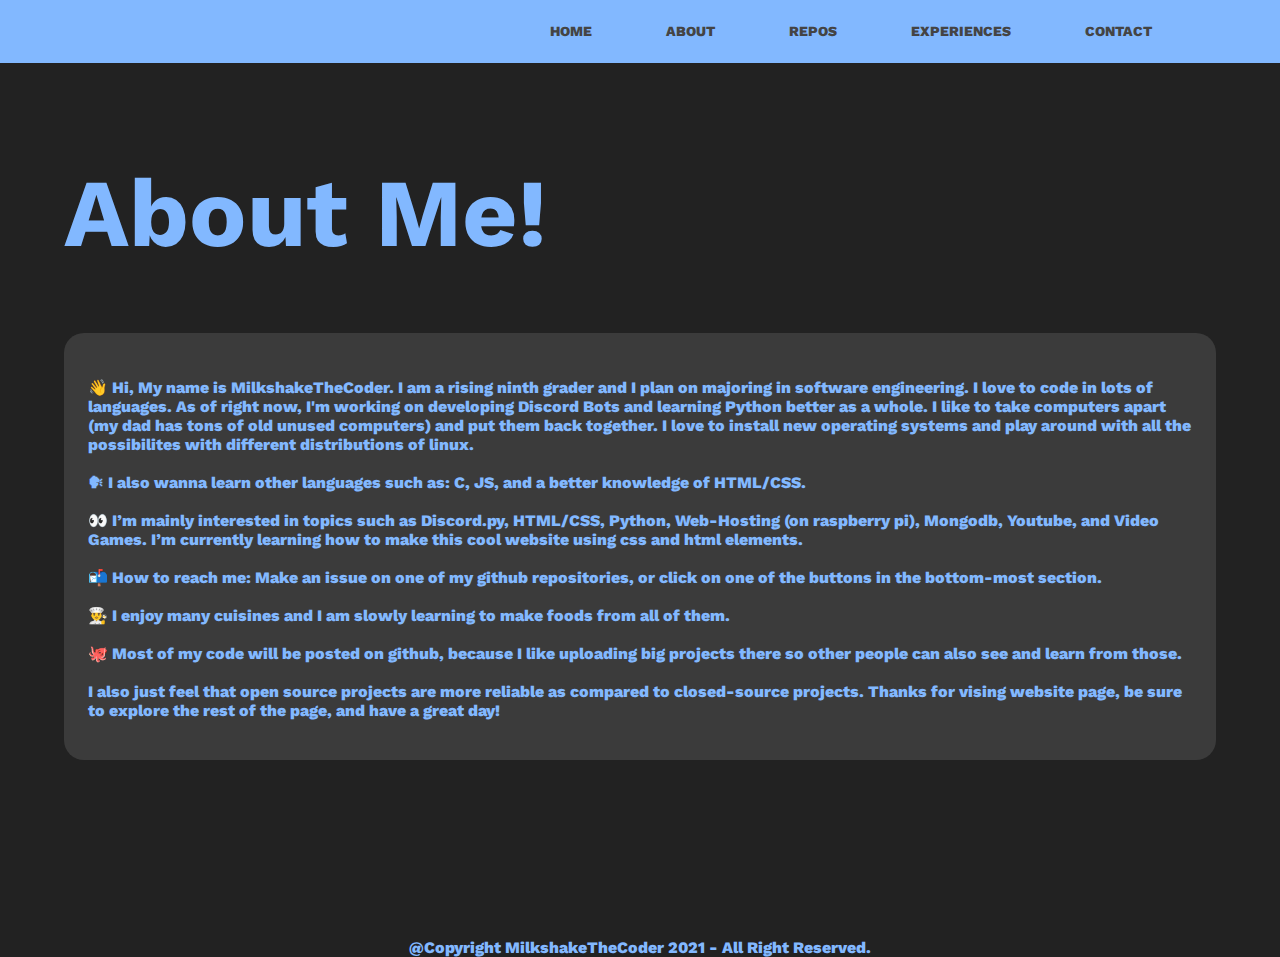
==== about.html @ 90c06dbe "updated a TON of stuff" ====
<html>
  <head>
    <meta charset="UTF-8">
    <meta name="viewport" content="width=device-width, initial-scale=1.0">
    <meta http-equiv="X-UA-Compatible" content="ie=edge">
    <link rel="stylesheet" href="https://use.fontawesome.com/releases/v5.2.0/css/all.css" integrity="sha384-hWVjflwFxL6sNzntih27bfxkr27PmbbK/iSvJ+a4+0owXq79v+lsFkW54bOGbiDQ"
      crossorigin="anonymous">
    <link rel="stylesheet" href="stylesheet.css">
    <title>Beta-Site</title>
  </head>
<header>
    <div class="container">
      <h1 class="logo"></h1>
      <nav>
        <ul>
          <li><a href="index.html">Home</a></li>
          <li><a href="about.html">About</a></li>
          <li><a href="repos.html">Repos</a></li>
          <li><a href="experiences.html">Experiences</a></li>
          <li><a href="contact.html">Contact</a></li>
        </ul>
      </nav>
    </div>
</header>
<main id="about">
  <h1 style="font-size: 6rem; color: #82b8ff;">
    About Me!
  </h1>
  <section>
    <p style="color: #82b8ff;"><br>👋 Hi, My name is MilkshakeTheCoder. I am a rising ninth grader and I plan on majoring in software engineering. I love to code in lots of languages. As of right now, I'm working on developing Discord Bots and learning Python better as a whole. I like to take computers apart (my dad has tons of old unused computers) and put them back together. I love to install new operating systems and play around with all the possibilites with different distributions of linux. <br> <br> 

        🗣 I also wanna learn other languages such as: C, JS, and a better knowledge of HTML/CSS. <br> <br> 
        
        👀 I’m mainly interested in topics such as Discord.py, HTML/CSS, Python, Web-Hosting (on raspberry pi), Mongodb, Youtube, and Video Games. I’m currently learning how to make this cool website using css and html elements. <br> <br> 
        
        📬 How to reach me: Make an issue on one of my github repositories, or click on one of the buttons in the bottom-most section. <br> <br> 
        
        👨‍🍳 I enjoy many cuisines and I am slowly learning to make foods from all of them. <br> <br> 
        
        🐙 Most of my code will be posted on github, because I like uploading big projects there so other people can also see and learn from those. <br> <br> 
        
        I also just feel that open source projects are more reliable as compared to closed-source projects. Thanks for vising website page, be sure to explore the rest of the page, and have a great day!
    </p>
  </section>
</main>
<footer style="text-align: center; color: #82b8ff;">
  @Copyright MilkshakeTheCoder 2021 - All Right Reserved. 
</footer>
</html>
---- stylesheet.css ----
@import url('https://fonts.googleapis.com/css?family=Work+Sans:400,600');
html {
  scroll-behavior: smooth;
  scroll-padding-top: 5rem;
}
body {
	margin: 0;
	background: #222;
	font-family: 'Work Sans', sans-serif;
	font-weight: 800;
}

.container {
	width: 80%;
	margin: 0 auto;
}

header {
  background: #82b8ff;
}

header::after {
  content: '';
  display: table;
  clear: both;
}

.logo {
  float: left;
  padding: 10px 0;
}

nav {
  float: right;
}

nav ul {
  margin: 0;
  padding: 0;
  list-style: none;
}

nav li {
  display: inline-block;
  margin-left: 70px;
  padding-top: 23px;

  position: relative;
}

nav a {
  color: #444;
  text-decoration: none;
  text-transform: uppercase;
  font-size: 14px;
}

nav a:hover {
  color: #000;
}

nav a::before {
  content: '';
  display: block;
  height: 5px;
  background-color: #444;

  position: absolute;
  top: 0;
  width: 0%;

  transition: all ease-in-out 250ms;
}

nav a:hover::before {
  width: 100%;
}
main {
  padding: 4rem;
  margin-bottom: 10vh; }
  main#home {
    overflow: hidden; }
    main#home h1 {
      margin-top: 20vh;
      font-size: 6rem; 
      color: #82b8ff;
    }
    main#home h1:hover {
      transform: translateY(-7%);
    }
  main#about {
    overflow: hidden; }
    main#about h1 {
      margin-top: 30px; }
  main#repos {
    overflow: hidden; }
    main#repos h1 {
      margin-top: 30px; }
  main#experiences {
    overflow: hidden; }
    main#experiences h1 {
      margin-top: 30px; }
  main#contact {
    overflow: hidden; }
    main#contact h1 {
      margin-top: 30px; }

.github{
  margin-right: 10px;
}
.github:hover{
    transform: translateY(-7%);
}
.discord:hover{
    transform: translateY(-7%);
}
.stackoverflow:hover{
    transform: translateY(-7%);
}
.homeport{
  width: 400px;
  margin-right: 70px;
  margin-top: 70px;
  cursor: pointer;
}
section {
  background-color: rgb(59, 59, 59);
  margin-bottom: 24px;
  min-height: flex;
  width: fit-content;
  min-width: fit-content;
  height: flex;
  padding-left: 24px;
  padding-right: 24px;
  padding-bottom: 24px;
  padding-top: 10px;
  margin-left: auto;
  margin-right: auto;
  border-radius: 20px;
  border-color: #FFFFFF;
  }
  img.small {
  border-radius: 35px;
  border: 1px solid Black;
  }
  img.medium {
  border-radius: 35px;
  border: 1px solid Black;
  height: 210px;
  width: 520px;
  }
  section h2 {
    padding-top: 15px;
    text-align:center;
  }
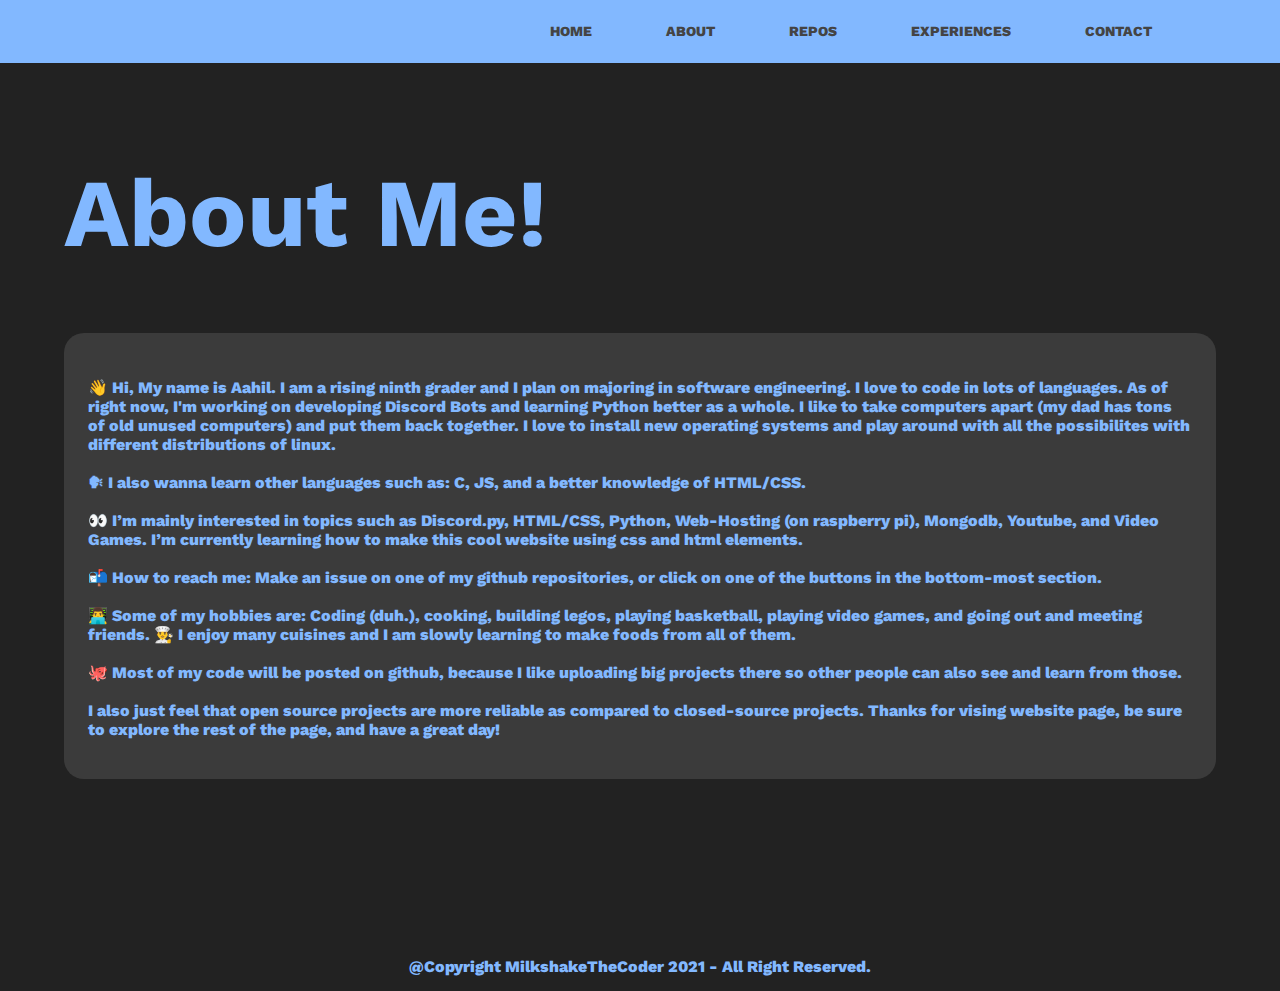
==== commit d4d310a8: "updated about.html" ====
--- a/about.html
+++ b/about.html
@@ -6,7 +6,7 @@
     <link rel="stylesheet" href="https://use.fontawesome.com/releases/v5.2.0/css/all.css" integrity="sha384-hWVjflwFxL6sNzntih27bfxkr27PmbbK/iSvJ+a4+0owXq79v+lsFkW54bOGbiDQ"
       crossorigin="anonymous">
     <link rel="stylesheet" href="stylesheet.css">
-    <title>Beta-Site</title>
+    <title>About Me</title>
   </head>
 <header>
     <div class="container">
@@ -27,7 +27,8 @@
     About Me!
   </h1>
   <section>
-    <p style="color: #82b8ff;"><br>👋 Hi, My name is MilkshakeTheCoder. I am a rising ninth grader and I plan on majoring in software engineering. I love to code in lots of languages. As of right now, I'm working on developing Discord Bots and learning Python better as a whole. I like to take computers apart (my dad has tons of old unused computers) and put them back together. I love to install new operating systems and play around with all the possibilites with different distributions of linux. <br> <br> 
+    <p style="color: #82b8ff;"><br>
+        👋 Hi, My name is Aahil. I am a rising ninth grader and I plan on majoring in software engineering. I love to code in lots of languages. As of right now, I'm working on developing Discord Bots and learning Python better as a whole. I like to take computers apart (my dad has tons of old unused computers) and put them back together. I love to install new operating systems and play around with all the possibilites with different distributions of linux. <br> <br> 
 
         🗣 I also wanna learn other languages such as: C, JS, and a better knowledge of HTML/CSS. <br> <br> 
         
@@ -35,6 +36,8 @@
         
         📬 How to reach me: Make an issue on one of my github repositories, or click on one of the buttons in the bottom-most section. <br> <br> 
         
+        👨‍💻 Some of my hobbies are: Coding (duh.), cooking, building legos, playing basketball, playing video games, and going out and meeting friends.
+
         👨‍🍳 I enjoy many cuisines and I am slowly learning to make foods from all of them. <br> <br> 
         
         🐙 Most of my code will be posted on github, because I like uploading big projects there so other people can also see and learn from those. <br> <br> 
--- a/stylesheet.css
+++ b/stylesheet.css
@@ -104,6 +104,10 @@
     overflow: hidden; }
     main#contact h1 {
       margin-top: 30px; }
+  main#cbot {
+    overflow: hidden; }
+    main#cbot h1 {
+      margin-top: 30px;}
 
 .github{
   margin-right: 10px;
@@ -152,4 +156,8 @@
   section h2 {
     padding-top: 15px;
     text-align:center;
-  }+  }
+
+footer {
+  margin-bottom: 15px;
+}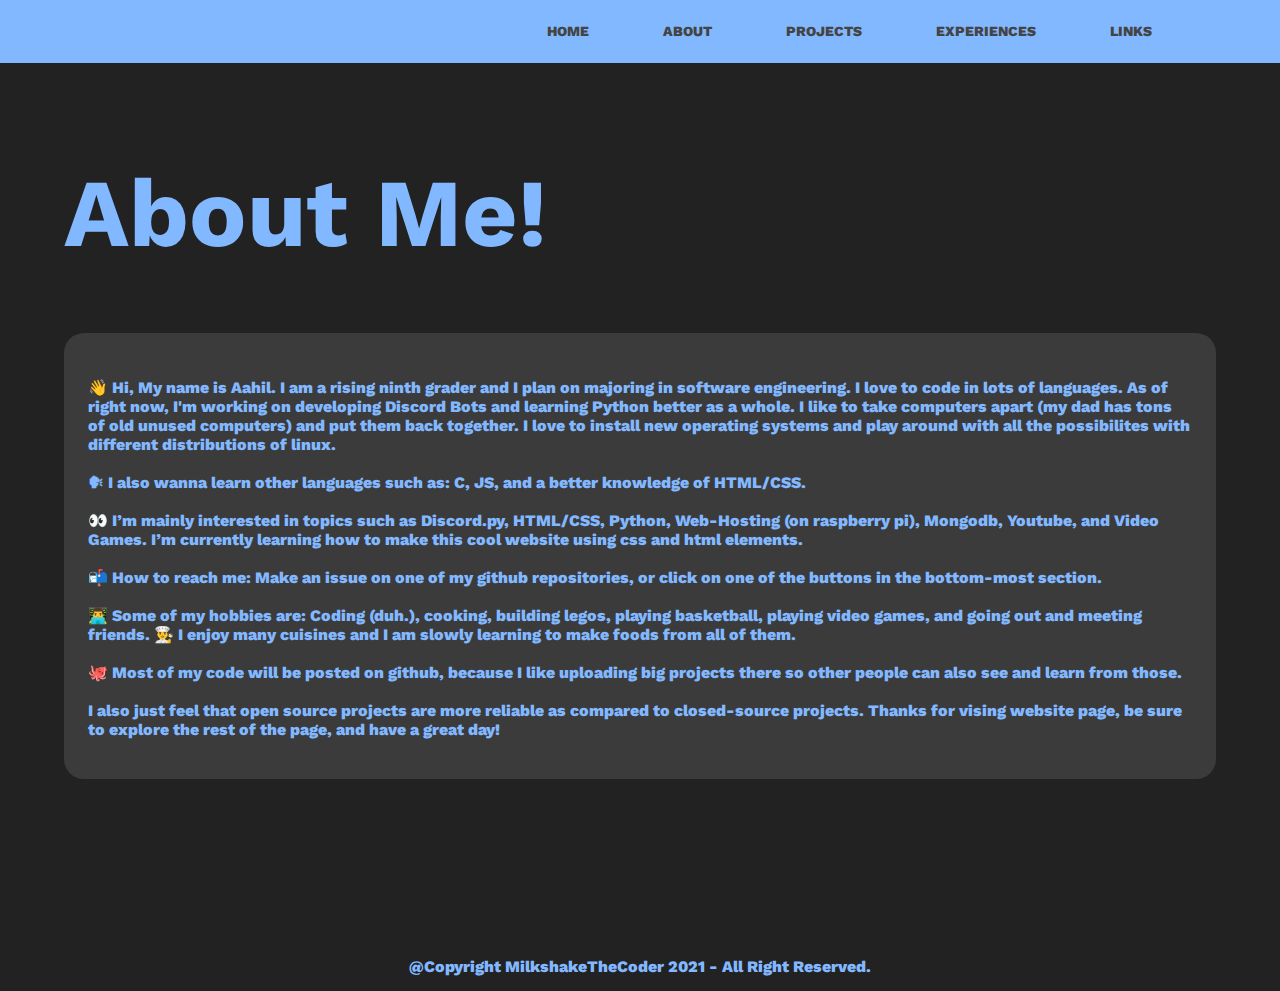
==== commit c7b071fb: "semi-major rewrite" ====
--- a/about.html
+++ b/about.html
@@ -5,7 +5,7 @@
     <meta http-equiv="X-UA-Compatible" content="ie=edge">
     <link rel="stylesheet" href="https://use.fontawesome.com/releases/v5.2.0/css/all.css" integrity="sha384-hWVjflwFxL6sNzntih27bfxkr27PmbbK/iSvJ+a4+0owXq79v+lsFkW54bOGbiDQ"
       crossorigin="anonymous">
-    <link rel="stylesheet" href="stylesheet.css">
+    <link rel="stylesheet" href="main.css">
     <title>About Me</title>
   </head>
 <header>
@@ -13,11 +13,11 @@
       <h1 class="logo"></h1>
       <nav>
         <ul>
-          <li><a href="index.html">Home</a></li>
-          <li><a href="about.html">About</a></li>
-          <li><a href="repos.html">Repos</a></li>
-          <li><a href="experiences.html">Experiences</a></li>
-          <li><a href="contact.html">Contact</a></li>
+          <li><a href="https://milkshakethecoder.github.io/index.html">Home</a></li>
+          <li><a href="https://milkshakethecoder.github.io/about.html">About</a></li>
+          <li><a href="https://milkshakethecoder.github.io/projects.html">Projects</a></li>
+          <li><a href="https://milkshakethecoder.github.io/experiences.html">Experiences</a></li>
+          <li><a href="https://milkshakethecoder.github.io/links.html">Links</a></li>
         </ul>
       </nav>
     </div>
--- a/main.css
+++ b/main.css
@@ -0,0 +1,288 @@
+@import url('https://fonts.googleapis.com/css?family=Work+Sans:400,600');
+html {
+  scroll-behavior: smooth;
+  scroll-padding-top: 5rem;
+}
+body {
+	margin: 0;
+	background: #222;
+	font-family: 'Work Sans', sans-serif;
+	font-weight: 800;
+}
+
+.container {
+	width: 80%;
+	margin: 0 auto;
+}
+
+header {
+  background: #82b8ff;
+}
+
+header::after {
+  content: '';
+  display: table;
+  clear: both;
+}
+
+.logo {
+  float: left;
+  padding: 10px 0;
+}
+
+nav {
+  float: right;
+}
+
+nav ul {
+  margin: 0;
+  padding: 0;
+  list-style: none;
+}
+
+nav li {
+  display: inline-block;
+  margin-left: 70px;
+  padding-top: 23px;
+
+  position: relative;
+}
+
+nav a {
+  color: #444;
+  text-decoration: none;
+  text-transform: uppercase;
+  font-size: 14px;
+}
+
+nav a:hover {
+  color: #000;
+}
+
+nav a::before {
+  content: '';
+  display: block;
+  height: 5px;
+  background-color: #444;
+
+  position: absolute;
+  top: 0;
+  width: 0%;
+
+  transition: all ease-in-out 250ms;
+}
+
+nav a:hover::before {
+  width: 100%;
+}
+main {
+  padding: 4rem;
+  margin-bottom: 10vh; }
+  main#home {
+    overflow: hidden; }
+    main#home h1 {
+      margin-top: 20vh;
+      font-size: 6rem; 
+      color: #82b8ff;
+    }
+    main#home h1:hover {
+      transform: translateY(-7%);
+    }
+  main#about {
+    overflow: hidden; }
+    main#about h1 {
+      margin-top: 30px; }
+  main#projects {
+    overflow: hidden; }
+    main#projects h1 {
+      margin-top: 30px; }
+  main#experiences {
+    overflow: hidden; }
+    main#experiences h1 {
+      margin-top: 30px; }
+  main#links {
+    overflow: hidden; }
+    main#links h1 {
+      margin-top: 30px; }
+  main#cbot {
+    overflow: hidden; }
+    main#cbot h1 {
+      margin-top: 30px;}
+
+.github{
+  margin-right: 10px;
+}
+.github:hover{
+    transform: translateY(-7%);
+}
+.discord:hover{
+    transform: translateY(-7%);
+}
+.stackoverflow:hover{
+    transform: translateY(-7%);
+}
+.homeport{
+  width: 400px;
+  margin-right: 70px;
+  margin-top: 70px;
+  cursor: pointer;
+}
+section {
+  background-color: rgb(59, 59, 59);
+  margin-bottom: 24px;
+  min-height: flex;
+  width: fit-content;
+  min-width: fit-content;
+  height: flex;
+  padding-left: 24px;
+  padding-right: 24px;
+  padding-bottom: 24px;
+  padding-top: 10px;
+  margin-left: auto;
+  margin-right: auto;
+  border-radius: 20px;
+  border-color: #FFFFFF;
+  }
+  img.small {
+  border-radius: 35px;
+  border: 1px solid Black;
+  }
+  img.medium {
+  border-radius: 35px;
+  border: 1px solid Black;
+  height: 210px;
+  width: 520px;
+  }
+  section h2 {
+    padding-top: 10px;
+    text-align:center;
+  }
+
+footer {
+  margin-bottom: 15px;
+}
+/* width */
+::-webkit-scrollbar {
+  width: 10px;
+}
+/* Track */
+::-webkit-scrollbar-track {
+  background: #222; 
+}
+ 
+/* Handle */
+::-webkit-scrollbar-thumb {
+  background: #82b8ff;
+}
+
+/* Handle on hover
+::-webkit-scrollbar-thumb:hover {
+  background: #0000FF; 
+} */
+
+/* minithing{
+  /* border-color: #82b8ff;
+  border: 2.5px solid #82b8ff;
+  min-height: flex;
+  width: fit-content;
+  min-width: fit-content;
+  height: flex;
+  padding-left: 24px;
+  padding-right: 24px;
+  padding-bottom: 24px;
+  padding-top: 10px;
+  border-radius: 20px;
+  align-items: center;
+  background-color: rgb(235, 26, 26);
+  margin-bottom: 24px;
+  min-height: flex;
+  width: fit-content;
+  min-width: fit-content;
+  height: flex;
+  padding-left: 24px;
+  padding-right: 24px;
+  padding-bottom: 24px;
+  padding-top: 10px;
+  margin-left: auto;
+  margin-right: auto;
+  border-radius: 20px;
+  border-color: #FFFFFF;  
+  }
+  minithing img {
+  width: 70px;
+  } */
+
+* {
+  box-sizing: border-box;
+}
+/* Position the image container (needed to position the left and right arrows) */
+.imgcontainer {
+  position: relative;
+}
+/* Hide the images by default */
+.Slides {
+  display: none;
+}
+/* Add a pointer when hovering over the thumbnail images */
+.cursor {
+  cursor: pointer;
+}
+/* Next & previous buttons */
+.prev,
+.next {
+  cursor: pointer;
+  position: absolute;
+  top: 40%;
+  width: auto;
+  padding: 16px;
+  margin-top: -50px;
+  color: white;
+  font-weight: bold;
+  font-size: 20px;
+  border-radius: 0 3px 3px 0;
+  user-select: none;
+  -webkit-user-select: none;
+}
+/* Position the "next button" to the right */
+.next {
+  right: 0;
+  border-radius: 3px 0 0 3px;
+}
+/* On hover, add a black background color with a little bit see-through */
+.prev:hover,
+.next:hover {
+  background-color: rgba(0, 0, 0, 0.8);
+}
+/* Number text (1/3 etc) */
+.numbertext {
+  color: #f2f2f2;
+  font-size: 12px;
+  padding: 8px 12px;
+  position: absolute;
+  top: 0;
+}
+/* Container for image text */
+.caption-container {
+  text-align: center;
+  background-color: #222;
+  padding: 2px 16px;
+  color: white;
+}
+.row:after {
+  content: "";
+  display: table;
+  clear: both;
+}
+/* Six columns side by side */
+.column {
+  float: left;
+  width: 16.66%;
+}
+/* Add a transparency effect for thumnbail images */
+.demo {
+  opacity: 0.6;
+}
+.active,
+.demo:hover {
+  opacity: 1;
+}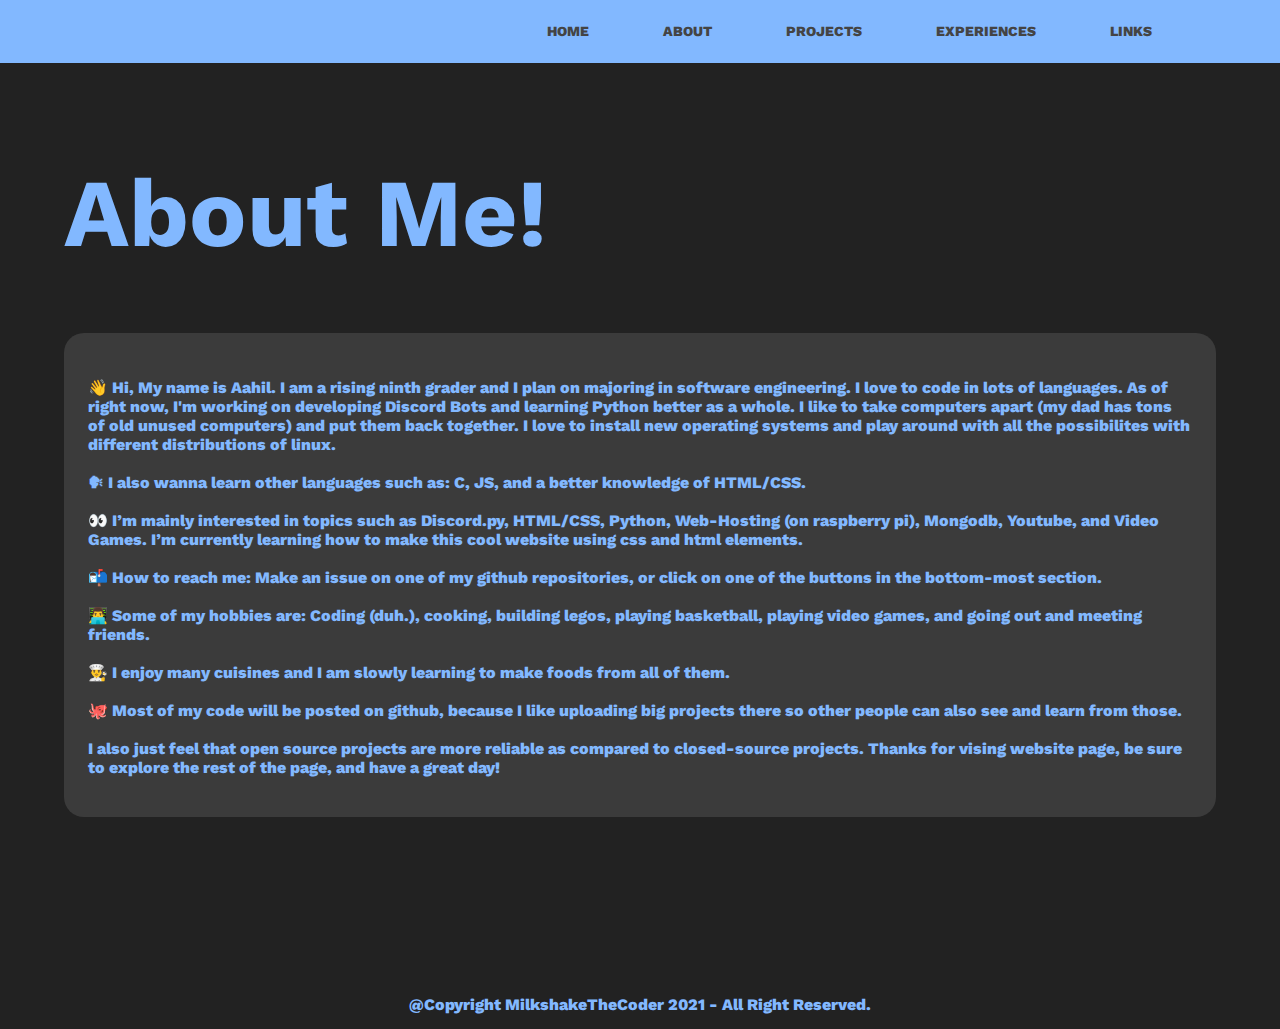
==== commit bd85bb23: "minor details about.html" ====
--- a/about.html
+++ b/about.html
@@ -36,7 +36,7 @@
         
         📬 How to reach me: Make an issue on one of my github repositories, or click on one of the buttons in the bottom-most section. <br> <br> 
         
-        👨‍💻 Some of my hobbies are: Coding (duh.), cooking, building legos, playing basketball, playing video games, and going out and meeting friends.
+        👨‍💻 Some of my hobbies are: Coding (duh.), cooking, building legos, playing basketball, playing video games, and going out and meeting friends. <br> <br>
 
         👨‍🍳 I enjoy many cuisines and I am slowly learning to make foods from all of them. <br> <br> 
         
--- a/main.css
+++ b/main.css
@@ -85,9 +85,15 @@
       font-size: 6rem; 
       color: #82b8ff;
     }
-    main#home h1:hover {
+    main#home h1 span#header:hover {
       transform: translateY(-7%);
     }
+    /* main#header {
+      color: #82b8ff;
+    }
+    #header:hover {
+        transform: translateY(-7%);
+    } */
   main#about {
     overflow: hidden; }
     main#about h1 {
@@ -104,10 +110,6 @@
     overflow: hidden; }
     main#links h1 {
       margin-top: 30px; }
-  main#cbot {
-    overflow: hidden; }
-    main#cbot h1 {
-      margin-top: 30px;}
 
 .github{
   margin-right: 10px;
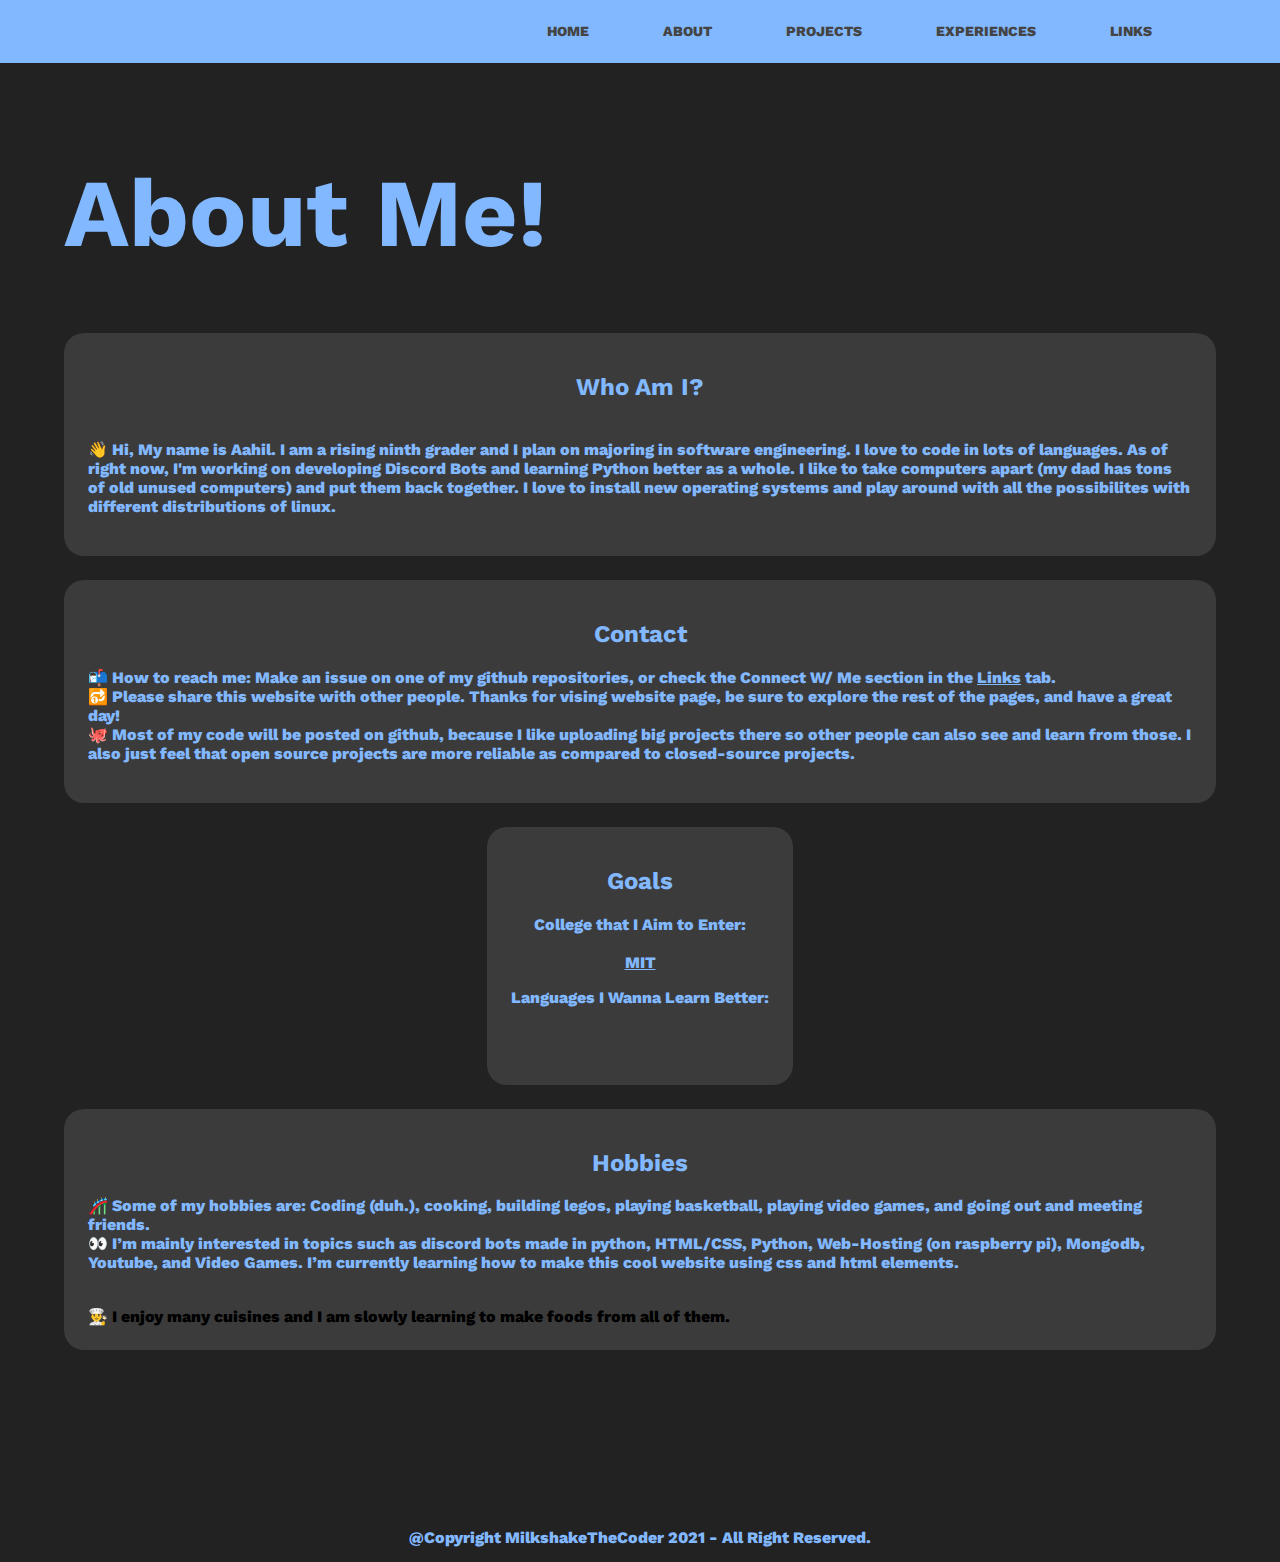
==== commit fb9266fd: "updating about" ====
--- a/about.html
+++ b/about.html
@@ -7,6 +7,17 @@
       crossorigin="anonymous">
     <link rel="stylesheet" href="main.css">
     <title>About Me</title>
+    <style type="text/css">
+      #header {
+        color: #82b8ff;
+        position: relative;
+        top: 0;
+        transition: top ease 0.4s;
+      }
+      #header:hover {
+        top: -10px;
+      }
+    </style>
   </head>
 <header>
     <div class="container">
@@ -23,30 +34,38 @@
     </div>
 </header>
 <main id="about">
-  <h1 style="font-size: 6rem; color: #82b8ff;">
-    About Me!
+  <h1>
+    <span id="header">A</span><span id="header">b</span><span id="header">o</span><span id="header">u</span><span id="header">t</span> <span id="header">M</span><span id="header">e</span><span id="header">!</span>
   </h1>
   <section>
-    <p style="color: #82b8ff;"><br>
-        👋 Hi, My name is Aahil. I am a rising ninth grader and I plan on majoring in software engineering. I love to code in lots of languages. As of right now, I'm working on developing Discord Bots and learning Python better as a whole. I like to take computers apart (my dad has tons of old unused computers) and put them back together. I love to install new operating systems and play around with all the possibilites with different distributions of linux. <br> <br> 
-
-        🗣 I also wanna learn other languages such as: C, JS, and a better knowledge of HTML/CSS. <br> <br> 
-        
-        👀 I’m mainly interested in topics such as Discord.py, HTML/CSS, Python, Web-Hosting (on raspberry pi), Mongodb, Youtube, and Video Games. I’m currently learning how to make this cool website using css and html elements. <br> <br> 
-        
-        📬 How to reach me: Make an issue on one of my github repositories, or click on one of the buttons in the bottom-most section. <br> <br> 
-        
-        👨‍💻 Some of my hobbies are: Coding (duh.), cooking, building legos, playing basketball, playing video games, and going out and meeting friends. <br> <br>
-
-        👨‍🍳 I enjoy many cuisines and I am slowly learning to make foods from all of them. <br> <br> 
-        
-        🐙 Most of my code will be posted on github, because I like uploading big projects there so other people can also see and learn from those. <br> <br> 
-        
-        I also just feel that open source projects are more reliable as compared to closed-source projects. Thanks for vising website page, be sure to explore the rest of the page, and have a great day!
+    <h2>Who Am I?</h2>
+    <p><br>
+        👋 Hi, My name is Aahil. I am a rising ninth grader and I plan on majoring in software engineering. I love to code in lots of languages. As of right now, I'm working on developing Discord Bots and learning Python better as a whole. I like to take computers apart (my dad has tons of old unused computers) and put them back together. I love to install new operating systems and play around with all the possibilites with different distributions of linux. <br>
     </p>
   </section>
+  <section>
+    <h2>Contact</h2>
+    <p> 📬 How to reach me: Make an issue on one of my github repositories, or check the Connect W/ Me section in the <a href="https://milkshakethecoder.github.io/links.html" style="color: #82b8ff;">Links</a> tab.
+    <br> 🔂 Please share this website with other people. Thanks for vising website page, be sure to explore the rest of the pages, and have a great day! 
+    <br> 🐙 Most of my code will be posted on github, because I like uploading big projects there so other people can also see and learn from those. I also just feel that open source projects are more reliable as compared to closed-source projects. </p>
+  </section>
+  <section>
+    <h2>Goals</h2>
+    <p style="text-align: center;">College that I Aim to Enter:<br><br>
+      <a href="https://user-images.githubusercontent.com/83626443/127925206-0ea337bc-6cb6-41bb-ab0b-f20a58758210.jpg" style="color: #82b8ff;">MIT</a>
+    </p>
+    <p style="text-align: center;">Languages I Wanna Learn Better:<br><br>
+      <i class="fab fa-python fa-6x" style="color:#3776AB;"></i>⠀<i class="fab fa-js fa-6x" style="color:#fcff66;"></i>⠀<i class="fab fa-html5 fa-6x" style="color: rgb(197, 5, 5);"></i>⠀<i class="fab fa-css3-alt fa-6x" style="color: rgb(0, 79, 224);"></i>⠀<i class="fab fa-java fa-6x" style="color:#8b2800;"></i>⠀<i class="fab fa-cuttlefish fa-6x" style="color:#a3d6ff;"></i>
+    </p>
+  </section>
+  <section>
+    <h2>Hobbies</h2>
+    <p> 🎢 Some of my hobbies are: Coding (duh.), cooking, building legos, playing basketball, playing video games, and going out and meeting friends.
+    <br> 👀 I’m mainly interested in topics such as discord bots made in python, HTML/CSS, Python, Web-Hosting (on raspberry pi), Mongodb, Youtube, and Video Games. I’m currently learning how to make this cool website using css and html elements.</p>
+    <br> 👨‍🍳 I enjoy many cuisines and I am slowly learning to make foods from all of them.<br> 
+  </section>
 </main>
-<footer style="text-align: center; color: #82b8ff;">
+<footer style="text-align: center;">
   @Copyright MilkshakeTheCoder 2021 - All Right Reserved. 
 </footer>
 </html>--- a/main.css
+++ b/main.css
@@ -9,37 +9,30 @@
 	font-family: 'Work Sans', sans-serif;
 	font-weight: 800;
 }
-
 .container {
 	width: 80%;
 	margin: 0 auto;
 }
-
 header {
   background: #82b8ff;
 }
-
 header::after {
   content: '';
   display: table;
   clear: both;
 }
-
 .logo {
   float: left;
   padding: 10px 0;
 }
-
 nav {
   float: right;
 }
-
 nav ul {
   margin: 0;
   padding: 0;
   list-style: none;
 }
-
 nav li {
   display: inline-block;
   margin-left: 70px;
@@ -47,7 +40,6 @@
 
   position: relative;
 }
-
 nav a {
   color: #444;
   text-decoration: none;
@@ -58,7 +50,6 @@
 nav a:hover {
   color: #000;
 }
-
 nav a::before {
   content: '';
   display: block;
@@ -71,57 +62,128 @@
 
   transition: all ease-in-out 250ms;
 }
-
 nav a:hover::before {
   width: 100%;
+
 }
 main {
   padding: 4rem;
-  margin-bottom: 10vh; }
+  margin-bottom: 10vh; 
+  }
   main#home {
-    overflow: hidden; }
+    overflow: hidden; 
+  }
     main#home h1 {
       margin-top: 20vh;
       font-size: 6rem; 
       color: #82b8ff;
     }
-    main#home h1 span#header:hover {
-      transform: translateY(-7%);
-    }
-    /* main#header {
-      color: #82b8ff;
-    }
-    #header:hover {
-        transform: translateY(-7%);
-    } */
+    main#home h2 {
+      color: #82b8ff;
+    }
+    main#home h3 {
+      color: #82b8ff;
+    }
+    main#home p {
+      color: #82b8ff;
+    }
   main#about {
-    overflow: hidden; }
+    overflow: hidden; 
+  }
     main#about h1 {
-      margin-top: 30px; }
+      margin-top: 30px;
+      font-size: 6rem; 
+      color: #82b8ff;
+    }
+    main#about h2 {
+      color: #82b8ff;
+    }
+    main#about h3 {
+      color: #82b8ff;
+    }
+    main#about p {
+      color: #82b8ff;
+    }
   main#projects {
-    overflow: hidden; }
+    overflow: hidden; 
+  }
     main#projects h1 {
-      margin-top: 30px; }
+      margin-top: 30px;
+      font-size: 6rem; 
+      color: #82b8ff; 
+    }
+    main#projects h2 {
+      color: #82b8ff;
+    }
+    main#projects h3 {
+      color: #82b8ff;
+    }
+    main#projects p {
+      color: #82b8ff;
+    }
   main#experiences {
-    overflow: hidden; }
+    overflow: hidden; 
+  }
     main#experiences h1 {
-      margin-top: 30px; }
+      margin-top: 30px;
+      font-size: 6rem; 
+      color: #82b8ff; 
+    }
+    main#experiences h2 {
+      color: #82b8ff;
+    }
+    main#experiences h3 {
+      color: #82b8ff;
+    }
+    main#experiences p {
+      color: #82b8ff;
+    }
   main#links {
-    overflow: hidden; }
+    overflow: hidden; 
+  }
     main#links h1 {
-      margin-top: 30px; }
-
+      margin-top: 30px;
+      font-size: 6rem; 
+      color: #82b8ff; 
+    }
+    main#links h2 {
+      color: #82b8ff;
+    }
+    main#links h3 {
+      color: #82b8ff;
+    }
+    main#links p {
+      color: #82b8ff;
+    }
+footer{
+  color: #82b8ff;
+}
 .github{
   margin-right: 10px;
+  transition: top ease 0.4s;
+  position: relative;
+  top: 0;
 }
 .github:hover{
-    transform: translateY(-7%);
+  top: -7px;
+}
+.discord{
+  margin-right: 10px;
+  transition: top ease 0.4s;
+  position: relative;
+  top: 0;
 }
 .discord:hover{
-    transform: translateY(-7%);
+  top: -7px;
+}
+.stackoverflow{
+  margin-right: 10px;
+  transition: top ease 0.4s;
+  position: relative;
+  top: 0;
 }
 .stackoverflow:hover{
-    transform: translateY(-7%);
+  top: -7px;
 }
 .homeport{
   width: 400px;
@@ -144,6 +206,9 @@
   margin-right: auto;
   border-radius: 20px;
   border-color: #FFFFFF;
+  transition: top ease 0.4s;
+  position: relative;
+  top: 0;
   }
   img.small {
   border-radius: 35px;
@@ -159,7 +224,6 @@
     padding-top: 10px;
     text-align:center;
   }
-
 footer {
   margin-bottom: 15px;
 }
@@ -176,44 +240,6 @@
 ::-webkit-scrollbar-thumb {
   background: #82b8ff;
 }
-
-/* Handle on hover
-::-webkit-scrollbar-thumb:hover {
-  background: #0000FF; 
-} */
-
-/* minithing{
-  /* border-color: #82b8ff;
-  border: 2.5px solid #82b8ff;
-  min-height: flex;
-  width: fit-content;
-  min-width: fit-content;
-  height: flex;
-  padding-left: 24px;
-  padding-right: 24px;
-  padding-bottom: 24px;
-  padding-top: 10px;
-  border-radius: 20px;
-  align-items: center;
-  background-color: rgb(235, 26, 26);
-  margin-bottom: 24px;
-  min-height: flex;
-  width: fit-content;
-  min-width: fit-content;
-  height: flex;
-  padding-left: 24px;
-  padding-right: 24px;
-  padding-bottom: 24px;
-  padding-top: 10px;
-  margin-left: auto;
-  margin-right: auto;
-  border-radius: 20px;
-  border-color: #FFFFFF;  
-  }
-  minithing img {
-  width: 70px;
-  } */
-
 * {
   box-sizing: border-box;
 }
@@ -287,4 +313,4 @@
 .active,
 .demo:hover {
   opacity: 1;
-}+}
